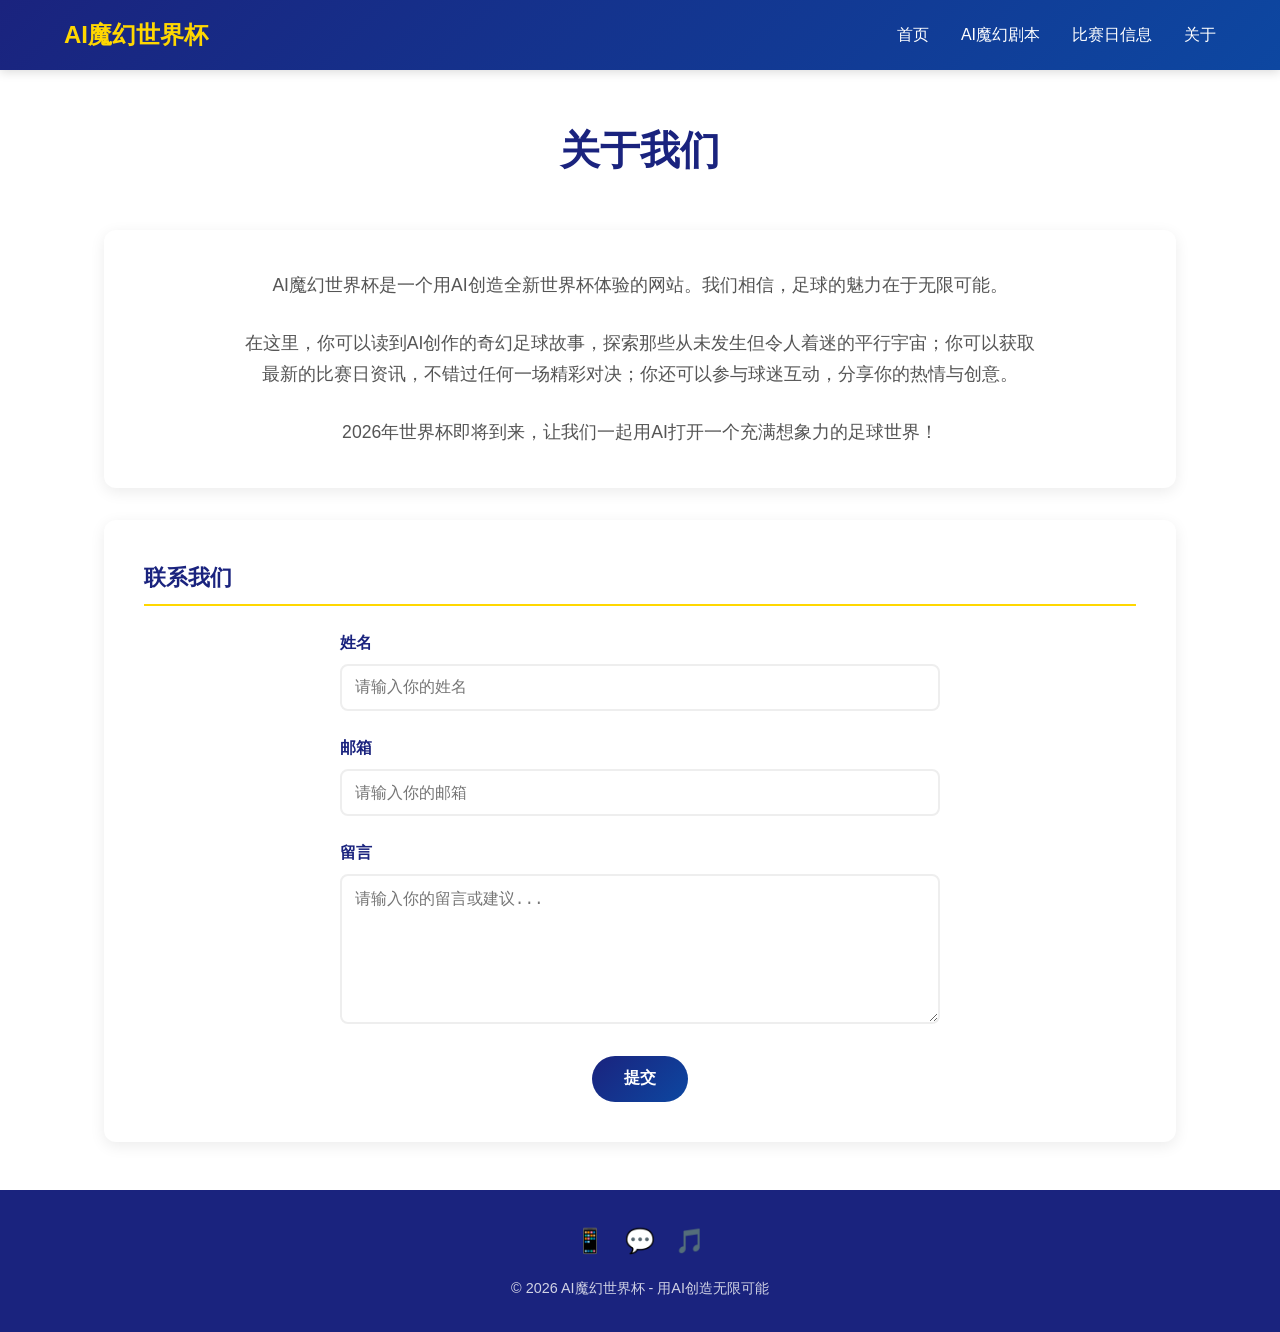
==== about.html @ 87854725 "添加 about.html" ====
<!DOCTYPE html>
<html lang="zh-CN">
<head>
    <meta charset="UTF-8">
    <meta name="viewport" content="width=device-width, initial-scale=1.0">
    <title>关于 - AI魔幻世界杯</title>
    <link rel="stylesheet" href="styles.css">
    <link rel="stylesheet" href="background.css">
    <style>
        /* 全局样式重置 */
        * {
            margin: 0;
            padding: 0;
            box-sizing: border-box;
        }

        /* 基础样式 */
        body {
            font-family: 'Microsoft YaHei', 'PingFang SC', 'Arial', sans-serif;
            background-color: transparent;
            color: #333;
            line-height: 1.6;
        }

        /* 导航栏样式 */
        nav {
            background: linear-gradient(135deg, #1a237e 0%, #0d47a1 100%);
            padding: 1rem 5%;
            box-shadow: 0 2px 10px rgba(0, 0, 0, 0.15);
            position: sticky;
            top: 0;
            z-index: 100;
        }

        .nav-container {
            max-width: 1200px;
            margin: 0 auto;
            display: flex;
            justify-content: space-between;
            align-items: center;
        }

        .logo {
            color: #ffd700;
            font-size: 1.5rem;
            font-weight: bold;
        }

        .nav-links {
            display: flex;
            list-style: none;
            gap: 2rem;
        }

        .nav-links a {
            color: white;
            text-decoration: none;
            font-size: 1rem;
            transition: color 0.3s, transform 0.3s;
        }

        .nav-links a:hover {
            color: #ffd700;
            transform: translateY(-2px);
        }

        /* 页面内容区域 */
        .container {
            max-width: 1200px;
            margin: 3rem auto;
            padding: 0 5%;
        }

        /* 页面标题 */
        .page-header {
            text-align: center;
            margin-bottom: 3rem;
        }

        .page-header h1 {
            font-size: 2.5rem;
            color: #1a237e;
            margin-bottom: 1rem;
        }

        /* 介绍区域 */
        .intro-section {
            background: white;
            border-radius: 12px;
            padding: 2.5rem;
            box-shadow: 0 4px 15px rgba(0, 0, 0, 0.08);
            margin-bottom: 2rem;
            text-align: center;
        }

        .intro-section p {
            font-size: 1.1rem;
            color: #555;
            line-height: 1.8;
            max-width: 800px;
            margin: 0 auto;
        }

        /* 联系表单区域 */
        .contact-section {
            background: white;
            border-radius: 12px;
            padding: 2.5rem;
            box-shadow: 0 4px 15px rgba(0, 0, 0, 0.08);
        }

        .contact-section h2 {
            color: #1a237e;
            font-size: 1.4rem;
            margin-bottom: 1.5rem;
            padding-bottom: 0.5rem;
            border-bottom: 2px solid #ffd700;
        }

        /* 表单样式 */
        form {
            max-width: 600px;
            margin: 0 auto;
        }

        .form-group {
            margin-bottom: 1.5rem;
        }

        .form-group label {
            display: block;
            margin-bottom: 0.5rem;
            color: #1a237e;
            font-weight: bold;
        }

        .form-group input,
        .form-group textarea {
            width: 100%;
            padding: 0.8rem;
            border: 2px solid #eee;
            border-radius: 8px;
            font-size: 1rem;
            transition: border-color 0.3s;
        }

        .form-group input:focus,
        .form-group textarea:focus {
            outline: none;
            border-color: #1a237e;
        }

        .form-group textarea {
            resize: vertical;
            min-height: 150px;
        }

        /* 按钮样式 */
        .btn {
            display: inline-block;
            padding: 0.8rem 2rem;
            background: linear-gradient(135deg, #1a237e 0%, #0d47a1 100%);
            color: white;
            border: none;
            border-radius: 25px;
            font-weight: bold;
            font-size: 1rem;
            cursor: pointer;
            transition: background 0.3s, transform 0.3s;
        }

        .btn:hover {
            background: linear-gradient(135deg, #ffd700 0%, #ffb300 100%);
            color: #1a237e;
            transform: scale(1.05);
        }

        .btn-container {
            text-align: center;
            margin-top: 1rem;
        }

        /* 弹窗样式 */
        .modal {
            display: none;
            position: fixed;
            z-index: 1000;
            left: 0;
            top: 0;
            width: 100%;
            height: 100%;
            background-color: rgba(0, 0, 0, 0.5);
            justify-content: center;
            align-items: center;
        }

        .modal-content {
            background-color: white;
            padding: 2rem;
            border-radius: 12px;
            max-width: 400px;
            width: 90%;
            text-align: center;
            animation: modalFadeIn 0.3s ease;
        }

        @keyframes modalFadeIn {
            from {
                opacity: 0;
                transform: scale(0.9);
            }
            to {
                opacity: 1;
                transform: scale(1);
            }
        }

        .modal-content h3 {
            color: #1a237e;
            margin-bottom: 1rem;
            font-size: 1.4rem;
        }

        .modal-content p {
            color: #666;
            margin-bottom: 1.5rem;
        }

        .modal-content .btn {
            min-width: 120px;
        }

        /* 页脚样式 */
        footer {
            background-color: #1a237e;
            color: white;
            padding: 2rem 5%;
            text-align: center;
            margin-top: 3rem;
        }

        .social-icons {
            margin-bottom: 1rem;
        }

        .social-icons a {
            color: #ffd700;
            font-size: 1.5rem;
            margin: 0 0.5rem;
            text-decoration: none;
            transition: transform 0.3s;
        }

        .social-icons a:hover {
            transform: scale(1.2);
        }

        .copyright {
            opacity: 0.8;
            font-size: 0.9rem;
        }

        /* 响应式设计 */
        @media (max-width: 768px) {
            .nav-container {
                flex-direction: column;
                gap: 1rem;
            }

            .nav-links {
                gap: 1rem;
            }

            .page-header h1 {
                font-size: 2rem;
            }

            .intro-section,
            .contact-section {
                padding: 1.5rem;
            }
        }
    </style>
</head>
<body>
    <!-- 导航栏 -->
    <nav>
        <div class="nav-container">
            <div class="logo">AI魔幻世界杯</div>
            <ul class="nav-links">
                <li><a href="index.html">首页</a></li>
                <li><a href="ai-stories.html">AI魔幻剧本</a></li>
                <li><a href="matchday.html">比赛日信息</a></li>
                <li><a href="about.html">关于</a></li>
            </ul>
        </div>
    </nav>

    <!-- 页面内容 -->
    <div class="container">
        <!-- 页面标题 -->
        <div class="page-header">
            <h1>关于我们</h1>
        </div>

        <!-- 介绍区域 -->
        <div class="intro-section">
            <p>AI魔幻世界杯是一个用AI创造全新世界杯体验的网站。我们相信，足球的魅力在于无限可能。</p>
            <br>
            <p>在这里，你可以读到AI创作的奇幻足球故事，探索那些从未发生但令人着迷的平行宇宙；你可以获取最新的比赛日资讯，不错过任何一场精彩对决；你还可以参与球迷互动，分享你的热情与创意。</p>
            <br>
            <p>2026年世界杯即将到来，让我们一起用AI打开一个充满想象力的足球世界！</p>
        </div>

        <!-- 联系表单区域 -->
        <div class="contact-section">
            <h2>联系我们</h2>
            <form id="contact-form">
                <div class="form-group">
                    <label for="name">姓名</label>
                    <input type="text" id="name" name="name" placeholder="请输入你的姓名" required>
                </div>
                <div class="form-group">
                    <label for="email">邮箱</label>
                    <input type="email" id="email" name="email" placeholder="请输入你的邮箱" required>
                </div>
                <div class="form-group">
                    <label for="message">留言</label>
                    <textarea id="message" name="message" placeholder="请输入你的留言或建议..." required></textarea>
                </div>
                <div class="btn-container">
                    <button type="submit" class="btn">提交</button>
                </div>
            </form>
        </div>
    </div>

    <!-- 底部球场剪影 -->
    <div class="stadium-silhouette">
        <div class="stadium-field">
            <div class="center-line"></div>
            <div class="penalty-area"></div>
            <div class="penalty-area penalty-area-top"></div>
        </div>
    </div>

    <!-- 页脚 -->
    <footer>
        <div class="social-icons">
            <a href="#" title="微博">📱</a>
            <a href="#" title="微信">💬</a>
            <a href="#" title="抖音">🎵</a>
        </div>
        <div class="copyright">© 2026 AI魔幻世界杯 - 用AI创造无限可能</div>
    </footer>

    <!-- 弹窗 -->
    <div class="modal" id="modal">
        <div class="modal-content">
            <h3>🎉 谢谢你的反馈！</h3>
            <p>我们已经收到你的留言，感谢你的支持！</p>
            <a href="#" class="btn" id="close-modal">确定</a>
        </div>
    </div>

    <script>
        // 表单提交事件
        document.getElementById('contact-form').addEventListener('submit', function(e) {
            e.preventDefault();
            // 显示感谢弹窗
            document.getElementById('modal').style.display = 'flex';
            // 重置表单
            this.reset();
        });

        // 关闭弹窗
        document.getElementById('close-modal').addEventListener('click', function(e) {
            e.preventDefault();
            document.getElementById('modal').style.display = 'none';
        });

        // 点击弹窗外部关闭弹窗
        document.getElementById('modal').addEventListener('click', function(e) {
            if (e.target === this) {
                this.style.display = 'none';
            }
        });
    </script>
    <!-- 交互脚本 -->
    <script src="script.js"></script>
</body>
</html>
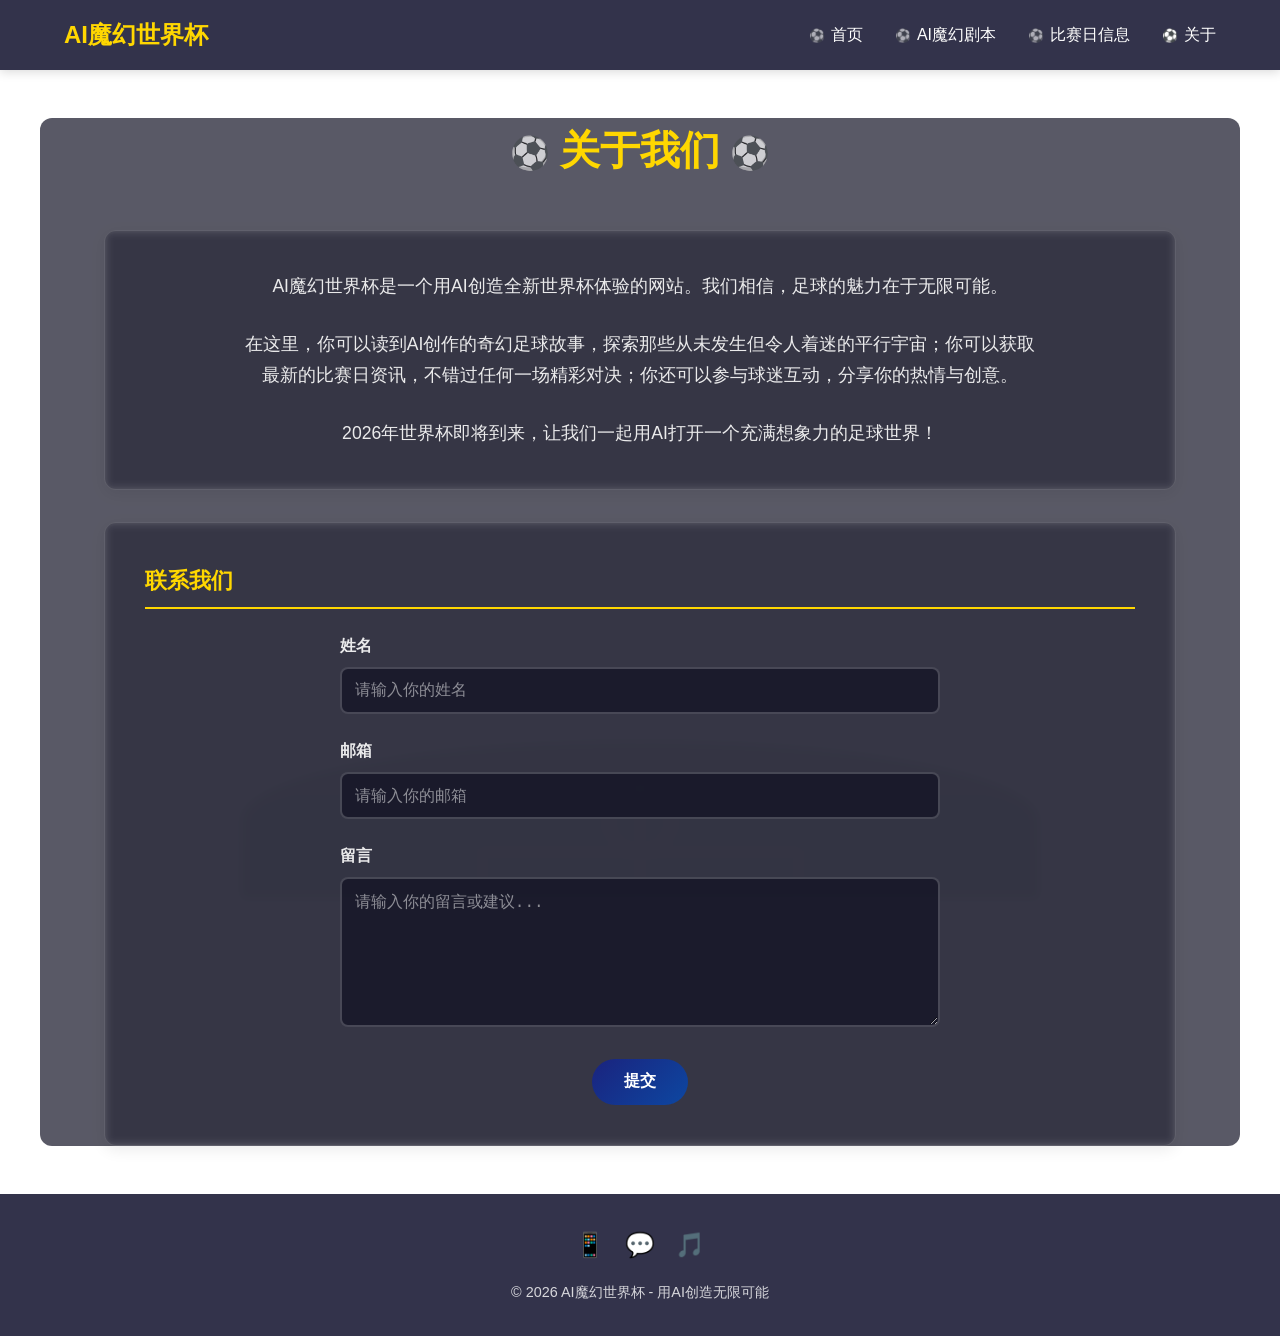
==== commit ec727b43: "SEO优化: 更新 about.html" ====
--- a/about.html
+++ b/about.html
@@ -3,7 +3,12 @@
 <head>
     <meta charset="UTF-8">
     <meta name="viewport" content="width=device-width, initial-scale=1.0">
-    <title>关于 - AI魔幻世界杯</title>
+    <title>关于我们 | AI魔幻世界杯</title>
+    <meta name="description" content="了解AI魔幻世界杯网站的创作理念。这是一个用AI创造全新世界杯体验的网站，提供AI奇幻足球故事、比赛日资讯和球迷互动平台。联系我们，分享你的想法！">
+    <meta name="keywords" content="AI魔幻世界杯,关于我们,世界杯网站,AI创作,足球故事,联系我们">
+    <meta name="author" content="AI魔幻世界杯">
+    <meta name="google-site-verification" content="你的验证码" />
+    <link rel="canonical" href="https://huyang-0201.github.io/-/about.html">
     <link rel="stylesheet" href="styles.css">
     <link rel="stylesheet" href="background.css">
     <style>
@@ -389,4 +394,4 @@
     <!-- 交互脚本 -->
     <script src="script.js"></script>
 </body>
-</html>+</html>
--- a/styles.css
+++ b/styles.css
@@ -0,0 +1,334 @@
+/**
+ * AI魔幻世界杯 - 足球主题视觉升级样式
+ * 包含球场剪影、角旗、按钮波纹等效果
+ */
+
+/* ==================== 底部球场剪影 ==================== */
+.stadium-silhouette {
+    position: fixed;
+    bottom: 0;
+    left: 0;
+    width: 100%;
+    height: 200px;
+    z-index: -1;
+    pointer-events: none;
+    opacity: 0.15;
+}
+
+.stadium-field {
+    position: absolute;
+    bottom: 0;
+    left: 50%;
+    transform: translateX(-50%);
+    width: 80%;
+    max-width: 800px;
+    height: 160px;
+    background: linear-gradient(to bottom, #0a4d1e 0%, #083d18 100%);
+    border-radius: 50% 50% 0 0;
+    border: 3px solid rgba(255, 255, 255, 0.3);
+}
+
+.stadium-field::before {
+    content: '';
+    position: absolute;
+    top: 50%;
+    left: 50%;
+    transform: translate(-50%, -50%);
+    width: 60px;
+    height: 60px;
+    border: 3px solid rgba(255, 255, 255, 0.3);
+    border-radius: 50%;
+}
+
+.stadium-field::after {
+    content: '';
+    position: absolute;
+    top: 0;
+    left: 50%;
+    transform: translateX(-50%);
+    width: 100%;
+    height: 2px;
+    background: rgba(255, 255, 255, 0.2);
+}
+
+/* 中线 */
+.stadium-field .center-line {
+    position: absolute;
+    top: 0;
+    left: 50%;
+    transform: translateX(-50%);
+    width: 2px;
+    height: 100%;
+    background: rgba(255, 255, 255, 0.2);
+}
+
+/* 禁区线 */
+.stadium-field .penalty-area {
+    position: absolute;
+    bottom: 0;
+    left: 50%;
+    transform: translateX(-50%);
+    width: 40%;
+    height: 30%;
+    border: 2px solid rgba(255, 255, 255, 0.2);
+    border-bottom: none;
+}
+
+.stadium-field .penalty-area-top {
+    top: 0;
+    bottom: auto;
+    border-top: none;
+    border-bottom: 2px solid rgba(255, 255, 255, 0.2);
+}
+
+/* ==================== 导航栏足球图标 ==================== */
+.nav-links li a::before {
+    content: '⚽';
+    display: inline-block;
+    margin-right: 6px;
+    font-size: 0.8rem;
+    transition: all 0.3s ease;
+    opacity: 0.6;
+}
+
+.nav-links li a:hover::before,
+.nav-links li a.active::before {
+    opacity: 1;
+    animation: bounce 0.5s ease-in-out infinite;
+}
+
+@keyframes bounce {
+    0%, 100% {
+        transform: translateY(0);
+    }
+    50% {
+        transform: translateY(-3px);
+    }
+}
+
+/* ==================== 按钮点击波纹效果 ==================== */
+.btn {
+    position: relative;
+    overflow: hidden;
+}
+
+.btn::after {
+    content: '';
+    position: absolute;
+    width: 20px;
+    height: 20px;
+    background: radial-gradient(circle, rgba(255, 215, 0, 0.6) 0%, transparent 70%);
+    border-radius: 50%;
+    transform: scale(0);
+    animation: ripple 0.6s ease-out;
+    pointer-events: none;
+}
+
+@keyframes ripple {
+    0% {
+        transform: scale(0);
+        opacity: 1;
+    }
+    100% {
+        transform: scale(4);
+        opacity: 0;
+    }
+}
+
+/* 足球波纹效果 */
+.btn.ripple-active::after {
+    content: '⚽';
+    font-size: 20px;
+    display: flex;
+    align-items: center;
+    justify-content: center;
+    animation: footballRipple 0.6s ease-out;
+}
+
+@keyframes footballRipple {
+    0% {
+        transform: scale(0);
+        opacity: 0.8;
+    }
+    100% {
+        transform: scale(3);
+        opacity: 0;
+    }
+}
+
+/* ==================== 卡片悬停角旗 ==================== */
+.feature-card,
+.story-card,
+.schedule-section {
+    position: relative;
+    overflow: visible;
+}
+
+.corner-flag {
+    position: absolute;
+    top: -10px;
+    right: -10px;
+    width: 0;
+    height: 0;
+    border-left: 15px solid transparent;
+    border-right: 15px solid transparent;
+    border-bottom: 30px solid #ffd700;
+    transform-origin: top center;
+    opacity: 0;
+    transition: all 0.3s ease;
+    z-index: 10;
+}
+
+.corner-flag::after {
+    content: '';
+    position: absolute;
+    top: 0;
+    left: -15px;
+    width: 30px;
+    height: 3px;
+    background: #1a237e;
+}
+
+.feature-card:hover .corner-flag,
+.story-card:hover .corner-flag,
+.schedule-section:hover .corner-flag {
+    opacity: 1;
+    animation: flagWave 0.5s ease-in-out infinite;
+}
+
+@keyframes flagWave {
+    0%, 100% {
+        transform: rotate(-5deg);
+    }
+    50% {
+        transform: rotate(5deg);
+    }
+}
+
+/* ==================== 按钮波纹效果 ==================== */
+.btn {
+    position: relative;
+    overflow: hidden;
+}
+
+.ripple-effect {
+    position: absolute;
+    border-radius: 50%;
+    background: radial-gradient(circle, rgba(255, 215, 0, 0.6) 0%, transparent 70%);
+    transform: scale(0);
+    animation: ripple-animation 0.6s ease-out;
+    pointer-events: none;
+}
+
+@keyframes ripple-animation {
+    0% {
+        transform: scale(0);
+        opacity: 1;
+    }
+    100% {
+        transform: scale(4);
+        opacity: 0;
+    }
+}
+
+/* 足球波纹效果 */
+.ripple-effect.football {
+    background: none;
+    display: flex;
+    align-items: center;
+    justify-content: center;
+    font-size: 24px;
+}
+
+.ripple-effect.football::before {
+    content: '⚽';
+    animation: football-ripple 0.6s ease-out;
+}
+
+@keyframes football-ripple {
+    0% {
+        transform: scale(0);
+        opacity: 0.8;
+    }
+    100% {
+        transform: scale(3);
+        opacity: 0;
+    }
+}
+
+/* ==================== 草皮下滑线 ==================== */
+a, .btn {
+    position: relative;
+    text-decoration: none;
+}
+
+a::after,
+.btn::before {
+    content: '';
+    position: absolute;
+    bottom: -2px;
+    left: 0;
+    width: 0;
+    height: 3px;
+    background: linear-gradient(90deg, #228B22 0%, #32CD32 50%, #228B22 100%);
+    background-size: 200% 100%;
+    transition: all 0.3s ease;
+}
+
+a:hover::after,
+.btn:hover::before {
+    width: 100%;
+    background: linear-gradient(90deg, #ffffff 0%, #f0f0f0 50%, #ffffff 100%);
+    height: 4px;
+}
+
+/* 已有下划线样式重置 */
+.nav-links a::after {
+    display: none;
+}
+
+/* ==================== 页面标题装饰 ==================== */
+.page-header h1 {
+    position: relative;
+}
+
+.page-header h1::before,
+.page-header h1::after {
+    content: '⚽';
+    display: inline-block;
+    margin: 0 10px;
+    font-size: 0.8em;
+    opacity: 0.7;
+}
+
+/* ==================== 容器背景增强 ==================== */
+.container,
+.features {
+    position: relative;
+    z-index: 1;
+}
+
+/* ==================== 响应式调整 ==================== */
+@media (max-width: 768px) {
+    .stadium-silhouette {
+        height: 120px;
+    }
+    
+    .stadium-field {
+        height: 100px;
+    }
+    
+    .corner-flag {
+        width: 0;
+        height: 0;
+        border-left: 10px solid transparent;
+        border-right: 10px solid transparent;
+        border-bottom: 20px solid #ffd700;
+        top: -5px;
+        right: -5px;
+    }
+    
+    .corner-flag::after {
+        width: 20px;
+    }
+}
--- a/background.css
+++ b/background.css
@@ -0,0 +1,185 @@
+/**
+ * AI魔幻世界杯 - 完整画布背景效果
+ * 使用球场全景图作为背景，实现沉浸式体验
+ */
+
+/* ==================== 全局背景设置 ==================== */
+body {
+    /* 世界杯球场全景图 - 从球门后方看球场的纵深图 */
+    background-image: url('https://images.unsplash.com/photo-1543326727-cf6c39e8f84c?q=80&w=2070&auto=format&fit=crop');
+    background-size: cover;
+    background-position: center center;
+    background-attachment: fixed;
+    background-repeat: no-repeat;
+    /* 移除任何纯色背景 */
+    background-color: transparent !important;
+    /* 确保页面至少占满全屏 */
+    min-height: 100vh;
+    margin: 0;
+    padding: 0;
+}
+
+/* 移除旧的遮罩层 */
+body::before {
+    display: none !important;
+}
+
+/* ==================== 导航栏半透明背景 ==================== */
+nav {
+    background-color: rgba(0, 0, 30, 0.8) !important;
+    /* 移除之前的渐变背景 */
+    background-image: none !important;
+    backdrop-filter: blur(10px);
+}
+
+/* ==================== 主内容容器 ==================== */
+.container,
+.features {
+    background-color: rgba(0, 0, 20, 0.65);
+    border-radius: 12px;
+    padding: 2rem;
+    margin: 2rem auto;
+    max-width: 1200px;
+    backdrop-filter: blur(5px);
+}
+
+/* 首页主视觉区域 */
+.hero {
+    background: rgba(0, 0, 30, 0.5) !important;
+    background-image: none !important;
+    backdrop-filter: blur(5px);
+}
+
+/* ==================== 内容卡片样式 ==================== */
+.feature-card,
+.story-card,
+.schedule-section,
+.intro-section,
+.contact-section {
+    background-color: rgba(255, 255, 255, 0.1) !important;
+    backdrop-filter: blur(5px);
+    border: 1px solid rgba(255, 255, 255, 0.1);
+}
+
+/* 每日看点区域 */
+.highlight-section {
+    background: rgba(0, 0, 30, 0.7) !important;
+    backdrop-filter: blur(5px);
+}
+
+/* ==================== 页脚样式 ==================== */
+footer {
+    background-color: rgba(0, 0, 30, 0.8) !important;
+    backdrop-filter: blur(10px);
+}
+
+/* ==================== 文字颜色设置 ==================== */
+/* 页面标题 */
+.page-header h1 {
+    color: #ffd700 !important;
+}
+
+.page-header p {
+    color: rgba(255, 255, 255, 0.8) !important;
+}
+
+/* 卡片标题 */
+.feature-card h3,
+.story-card h3,
+.schedule-section h2,
+.contact-section h2,
+.highlight-section h2 {
+    color: #ffd700 !important;
+}
+
+/* 卡片内容文字 */
+.feature-card p,
+.story-card p,
+.intro-section p {
+    color: rgba(255, 255, 255, 0.9) !important;
+}
+
+/* 表格文字 */
+.schedule-section table th,
+.schedule-section table td {
+    color: rgba(255, 255, 255, 0.9) !important;
+}
+
+.schedule-section table th {
+    background-color: rgba(0, 0, 20, 0.5) !important;
+}
+
+.schedule-section table tr:hover {
+    background-color: rgba(255, 255, 255, 0.1) !important;
+}
+
+.matchup {
+    color: #ffd700 !important;
+}
+
+/* 按钮文字 */
+.btn {
+    color: white !important;
+}
+
+.btn:hover {
+    color: #1a237e !important;
+}
+
+/* 表单文字 */
+.contact-section label {
+    color: rgba(255, 255, 255, 0.9) !important;
+}
+
+.contact-section input,
+.contact-section textarea {
+    background-color: rgba(0, 0, 20, 0.5) !important;
+    border-color: rgba(255, 255, 255, 0.2) !important;
+    color: white !important;
+}
+
+.contact-section input::placeholder,
+.contact-section textarea::placeholder {
+    color: rgba(255, 255, 255, 0.5) !important;
+}
+
+/* 提交脑洞区域 */
+.submit-section {
+    background: rgba(0, 0, 30, 0.5) !important;
+}
+
+.submit-section h3 {
+    color: #ffd700 !important;
+}
+
+.submit-section p {
+    color: rgba(255, 255, 255, 0.8) !important;
+}
+
+/* 弹窗内容 */
+.modal-content {
+    background-color: rgba(0, 0, 30, 0.95) !important;
+    border: 1px solid rgba(255, 215, 0, 0.3);
+}
+
+.modal-content h3 {
+    color: #ffd700 !important;
+}
+
+.modal-content p {
+    color: rgba(255, 255, 255, 0.9) !important;
+}
+
+/* ==================== 底部球场剪影 ==================== */
+.stadium-silhouette {
+    opacity: 0.1;
+}
+
+/* ==================== 响应式调整 ==================== */
+@media (max-width: 768px) {
+    .container,
+    .features {
+        padding: 1.5rem;
+        margin: 1rem;
+    }
+}
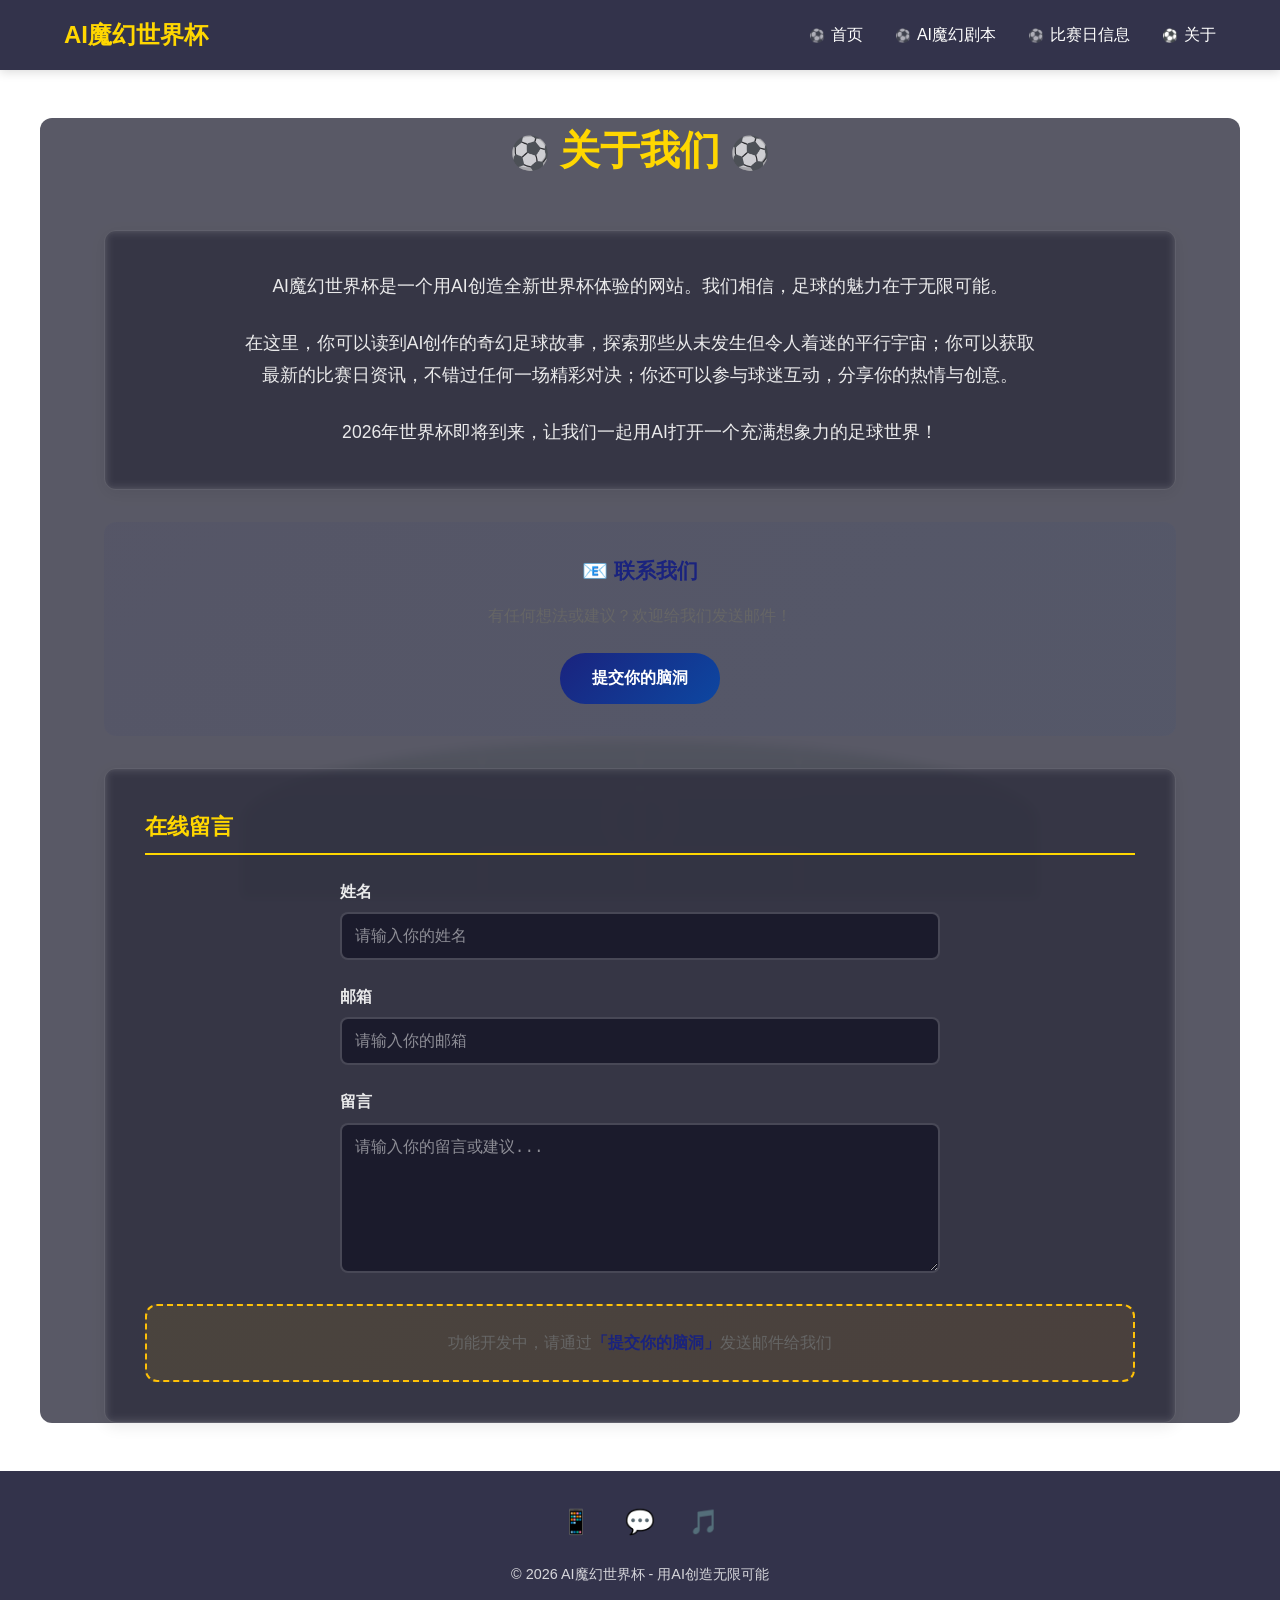
==== commit 52f87c36: "网站全面优化：移动端适配、内容填充、内链优化" ====
--- a/about.html
+++ b/about.html
@@ -7,7 +7,7 @@
     <meta name="description" content="了解AI魔幻世界杯网站的创作理念。这是一个用AI创造全新世界杯体验的网站，提供AI奇幻足球故事、比赛日资讯和球迷互动平台。联系我们，分享你的想法！">
     <meta name="keywords" content="AI魔幻世界杯,关于我们,世界杯网站,AI创作,足球故事,联系我们">
     <meta name="author" content="AI魔幻世界杯">
-    <meta name="google-site-verification" content="你的验证码" />
+    <meta name="google-site-verification" content="l_bUPbWmtD86IfcddlZDfNUE0UhCDaujsKVXChHfIQ4" />
     <link rel="canonical" href="https://huyang-0201.github.io/-/about.html">
     <link rel="stylesheet" href="styles.css">
     <link rel="stylesheet" href="background.css">
@@ -25,6 +25,7 @@
             background-color: transparent;
             color: #333;
             line-height: 1.6;
+            padding-top: 70px;
         }
 
         /* 导航栏样式 */
@@ -32,8 +33,10 @@
             background: linear-gradient(135deg, #1a237e 0%, #0d47a1 100%);
             padding: 1rem 5%;
             box-shadow: 0 2px 10px rgba(0, 0, 0, 0.15);
-            position: sticky;
+            position: fixed;
             top: 0;
+            left: 0;
+            right: 0;
             z-index: 100;
         }
 
@@ -49,6 +52,22 @@
             color: #ffd700;
             font-size: 1.5rem;
             font-weight: bold;
+        }
+
+        /* 汉堡菜单按钮 */
+        .hamburger {
+            display: none;
+            flex-direction: column;
+            cursor: pointer;
+            padding: 5px;
+        }
+
+        .hamburger span {
+            width: 25px;
+            height: 3px;
+            background-color: white;
+            margin: 3px 0;
+            transition: 0.3s;
         }
 
         .nav-links {
@@ -172,6 +191,12 @@
             font-size: 1rem;
             cursor: pointer;
             transition: background 0.3s, transform 0.3s;
+            min-width: 44px;
+            min-height: 44px;
+            display: inline-flex;
+            align-items: center;
+            justify-content: center;
+            text-decoration: none;
         }
 
         .btn:hover {
@@ -185,54 +210,45 @@
             margin-top: 1rem;
         }
 
-        /* 弹窗样式 */
-        .modal {
-            display: none;
-            position: fixed;
-            z-index: 1000;
-            left: 0;
-            top: 0;
-            width: 100%;
-            height: 100%;
-            background-color: rgba(0, 0, 0, 0.5);
-            justify-content: center;
-            align-items: center;
-        }
-
-        .modal-content {
-            background-color: white;
+        /* 开发中提示 */
+        .dev-notice {
+            background: linear-gradient(135deg, rgba(255, 193, 7, 0.1) 0%, rgba(255, 160, 0, 0.1) 100%);
+            border: 2px dashed #ffc107;
+            border-radius: 12px;
+            padding: 1.5rem;
+            text-align: center;
+            margin-top: 1.5rem;
+            color: #666;
+        }
+
+        .dev-notice a {
+            color: #1a237e;
+            font-weight: bold;
+            text-decoration: none;
+        }
+
+        .dev-notice a:hover {
+            color: #ffd700;
+        }
+
+        /* 邮件按钮区域 */
+        .email-section {
+            text-align: center;
             padding: 2rem;
+            background: linear-gradient(135deg, rgba(26, 35, 126, 0.05) 0%, rgba(13, 71, 161, 0.05) 100%);
             border-radius: 12px;
-            max-width: 400px;
-            width: 90%;
-            text-align: center;
-            animation: modalFadeIn 0.3s ease;
-        }
-
-        @keyframes modalFadeIn {
-            from {
-                opacity: 0;
-                transform: scale(0.9);
-            }
-            to {
-                opacity: 1;
-                transform: scale(1);
-            }
-        }
-
-        .modal-content h3 {
-            color: #1a237e;
+            margin-top: 2rem;
+        }
+
+        .email-section h3 {
+            color: #1a237e;
+            font-size: 1.3rem;
             margin-bottom: 1rem;
-            font-size: 1.4rem;
-        }
-
-        .modal-content p {
+        }
+
+        .email-section p {
             color: #666;
             margin-bottom: 1.5rem;
-        }
-
-        .modal-content .btn {
-            min-width: 120px;
         }
 
         /* 页脚样式 */
@@ -254,6 +270,9 @@
             margin: 0 0.5rem;
             text-decoration: none;
             transition: transform 0.3s;
+            display: inline-block;
+            min-width: 44px;
+            min-height: 44px;
         }
 
         .social-icons a:hover {
@@ -265,24 +284,50 @@
             font-size: 0.9rem;
         }
 
-        /* 响应式设计 */
+        /* 响应式设计 - 移动端优化 */
         @media (max-width: 768px) {
-            .nav-container {
+            body {
+                padding-top: 60px;
+            }
+
+            .hamburger {
+                display: flex;
+            }
+
+            .nav-links {
+                display: none;
+                position: absolute;
+                top: 100%;
+                left: 0;
+                right: 0;
+                background: linear-gradient(135deg, #1a237e 0%, #0d47a1 100%);
                 flex-direction: column;
-                gap: 1rem;
-            }
-
-            .nav-links {
-                gap: 1rem;
+                padding: 1rem;
+                gap: 0;
+            }
+
+            .nav-links.active {
+                display: flex;
+            }
+
+            .nav-links li {
+                padding: 0.5rem 0;
             }
 
             .page-header h1 {
-                font-size: 2rem;
+                font-size: 24px;
             }
 
             .intro-section,
             .contact-section {
                 padding: 1.5rem;
+                margin: 0 10px;
+                width: calc(100% - 20px);
+            }
+
+            .intro-section h2,
+            .contact-section h2 {
+                font-size: 20px;
             }
         }
     </style>
@@ -292,7 +337,12 @@
     <nav>
         <div class="nav-container">
             <div class="logo">AI魔幻世界杯</div>
-            <ul class="nav-links">
+            <div class="hamburger" onclick="toggleMenu()">
+                <span></span>
+                <span></span>
+                <span></span>
+            </div>
+            <ul class="nav-links" id="navLinks">
                 <li><a href="index.html">首页</a></li>
                 <li><a href="ai-stories.html">AI魔幻剧本</a></li>
                 <li><a href="matchday.html">比赛日信息</a></li>
@@ -317,26 +367,33 @@
             <p>2026年世界杯即将到来，让我们一起用AI打开一个充满想象力的足球世界！</p>
         </div>
 
+        <!-- 邮件联系区域 -->
+        <div class="email-section">
+            <h3>📧 联系我们</h3>
+            <p>有任何想法或建议？欢迎给我们发送邮件！</p>
+            <a href="mailto:example@mail.com?subject=我的世界杯脑洞" class="btn">提交你的脑洞</a>
+        </div>
+
         <!-- 联系表单区域 -->
-        <div class="contact-section">
-            <h2>联系我们</h2>
+        <div class="contact-section" style="margin-top: 2rem;">
+            <h2>在线留言</h2>
             <form id="contact-form">
                 <div class="form-group">
                     <label for="name">姓名</label>
-                    <input type="text" id="name" name="name" placeholder="请输入你的姓名" required>
+                    <input type="text" id="name" name="name" placeholder="请输入你的姓名" disabled>
                 </div>
                 <div class="form-group">
                     <label for="email">邮箱</label>
-                    <input type="email" id="email" name="email" placeholder="请输入你的邮箱" required>
+                    <input type="email" id="email" name="email" placeholder="请输入你的邮箱" disabled>
                 </div>
                 <div class="form-group">
                     <label for="message">留言</label>
-                    <textarea id="message" name="message" placeholder="请输入你的留言或建议..." required></textarea>
-                </div>
-                <div class="btn-container">
-                    <button type="submit" class="btn">提交</button>
+                    <textarea id="message" name="message" placeholder="请输入你的留言或建议..." disabled></textarea>
                 </div>
             </form>
+            <div class="dev-notice">
+                <p>功能开发中，请通过<a href="mailto:example@mail.com?subject=我的世界杯脑洞">「提交你的脑洞」</a>发送邮件给我们</p>
+            </div>
         </div>
     </div>
 
@@ -359,37 +416,12 @@
         <div class="copyright">© 2026 AI魔幻世界杯 - 用AI创造无限可能</div>
     </footer>
 
-    <!-- 弹窗 -->
-    <div class="modal" id="modal">
-        <div class="modal-content">
-            <h3>🎉 谢谢你的反馈！</h3>
-            <p>我们已经收到你的留言，感谢你的支持！</p>
-            <a href="#" class="btn" id="close-modal">确定</a>
-        </div>
-    </div>
-
     <script>
-        // 表单提交事件
-        document.getElementById('contact-form').addEventListener('submit', function(e) {
-            e.preventDefault();
-            // 显示感谢弹窗
-            document.getElementById('modal').style.display = 'flex';
-            // 重置表单
-            this.reset();
-        });
-
-        // 关闭弹窗
-        document.getElementById('close-modal').addEventListener('click', function(e) {
-            e.preventDefault();
-            document.getElementById('modal').style.display = 'none';
-        });
-
-        // 点击弹窗外部关闭弹窗
-        document.getElementById('modal').addEventListener('click', function(e) {
-            if (e.target === this) {
-                this.style.display = 'none';
-            }
-        });
+        // 汉堡菜单切换
+        function toggleMenu() {
+            const navLinks = document.getElementById('navLinks');
+            navLinks.classList.toggle('active');
+        }
     </script>
     <!-- 交互脚本 -->
     <script src="script.js"></script>
